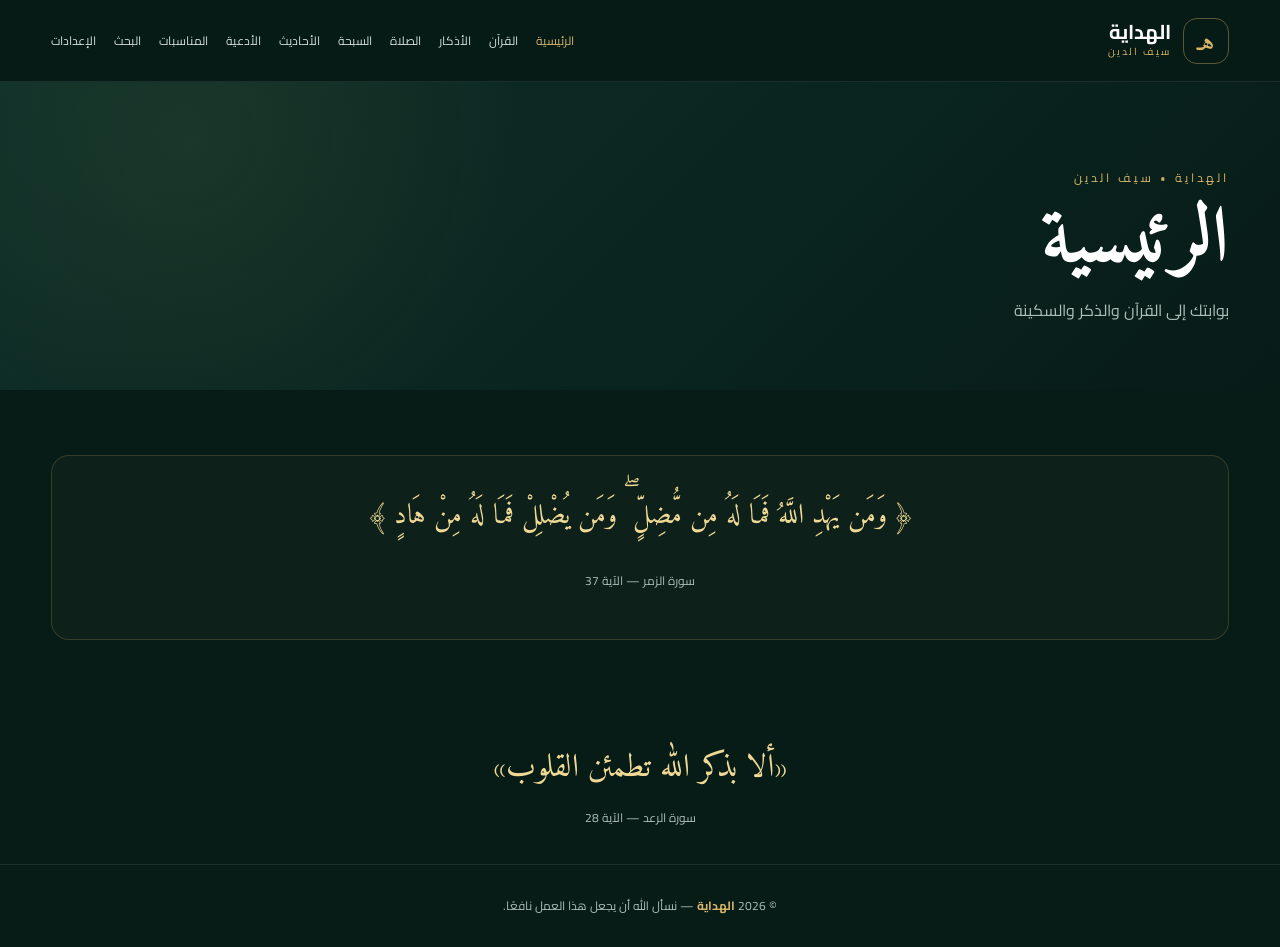
==== index.html @ 00442e6a "Add files via upload" ====
<!doctype html><html lang="ar" dir="rtl"><head><meta charset="utf-8"><meta name="viewport" content="width=device-width,initial-scale=1"><title>الرئيسية | الهداية</title><link rel="stylesheet" href="style.css"></head><body><header class="topbar"><div class="container nav"><a class="brand" href="index.html"><div class="brand-mark">هـ</div><div><h2>الهداية</h2><small>سيف الدين</small></div></a><nav><a href="index.html" class="active">الرئيسية</a><a href="quran.html" class="">القرآن</a><a href="adhkar.html" class="">الأذكار</a><a href="prayer.html" class="">الصلاة</a><a href="tasbeeh.html" class="">السبحة</a><a href="hadith.html" class="">الأحاديث</a><a href="duas.html" class="">الأدعية</a><a href="events.html" class="">المناسبات</a><a href="search.html" class="">البحث</a><a href="settings.html" class="">الإعدادات</a></nav><span class="menu">☰</span></div></header><section class="hero"><div class="container"><div class="eyebrow">الهداية • سيف الدين</div><h1>الرئيسية</h1><p>بوابتك إلى القرآن والذكر والسكينة</p></div></section><main class="section"><div class="container"><div class="verse">﴿ وَمَن يَهْدِ اللَّهُ فَمَا لَهُ مِن مُّضِلٍّ ۖ وَمَن يُضْلِلْ فَمَا لَهُ مِنْ هَادٍ ﴾<br><small>سورة الزمر — الآية 37</small></div></div></main><div class="quote">«ألا بذكر الله تطمئن القلوب»<small>سورة الرعد — الآية 28</small></div><footer>© 2026 <strong>الهداية</strong> — نسأل الله أن يجعل هذا العمل نافعًا.</footer><script>let c=0,e=document.getElementById("count");if(e){document.getElementById("tap").onclick=()=>{c++;e.textContent=c};document.getElementById("reset").onclick=()=>{c=0;e.textContent=0}}</script></body></html>
---- style.css ----
@import url("https://fonts.googleapis.com/css2?family=Amiri:wght@400;700&family=Cairo:wght@400;500;600;700;800&display=swap");
:root{--bg:#071b17;--card:#102f29;--gold:#d7b66a;--gold2:#f0d995;--cream:#f8f3e7;--muted:#aebfb8;--line:#ffffff16}
*{box-sizing:border-box;margin:0;padding:0}html{scroll-behavior:smooth}body{font-family:Cairo,Arial,sans-serif;background:var(--bg);color:var(--cream);line-height:1.8}
a{text-decoration:none;color:inherit}.container{width:min(1180px,92%);margin:auto}.topbar{height:82px;border-bottom:1px solid var(--line);background:#071b17ed;backdrop-filter:blur(16px);position:sticky;top:0;z-index:50}.nav{height:82px;display:flex;align-items:center;justify-content:space-between;gap:20px}.brand{display:flex;align-items:center;gap:12px}.brand-mark{width:46px;height:46px;border:1px solid #d7b66a66;border-radius:14px;display:grid;place-items:center;color:var(--gold);font-family:Amiri;font-size:28px}.brand h2{font-size:20px;color:#fff;line-height:1.1}.brand small{display:block;color:var(--gold);font-size:10px;letter-spacing:2px}nav{display:flex;gap:18px;color:#d5dfda;font-size:12px;flex-wrap:wrap}nav a:hover,nav a.active{color:var(--gold)}.menu{display:none;color:var(--gold)}
.hero{padding:85px 0 65px;background:radial-gradient(circle at 15% 20%,#d7b66a12,transparent 30%),linear-gradient(135deg,#0d3028,#071b17)}.eyebrow{color:var(--gold);letter-spacing:3px;font-size:12px;margin-bottom:12px}.hero h1{font:700 clamp(48px,7vw,78px) Amiri;color:#fff;line-height:1.05}.hero p{color:var(--muted);max-width:700px;margin-top:14px}.section{padding:65px 0}.head{text-align:center;margin-bottom:35px}.head h2{font:700 42px Amiri;color:#fff}.head p{color:var(--muted);font-size:13px}.grid{display:grid;grid-template-columns:repeat(3,1fr);gap:16px}.card,.panel{background:linear-gradient(145deg,var(--card),#0c2822);border:1px solid var(--line);border-radius:20px;padding:26px}.card{transition:.2s}.card:hover{transform:translateY(-4px);border-color:#d7b66a44}.card .icon{font-size:28px;color:var(--gold);margin-bottom:10px}.card h3{color:#fff;margin-bottom:6px}.card p{color:var(--muted);font-size:13px}.btn{display:inline-block;background:var(--gold);color:#14251f;padding:10px 19px;border-radius:9px;font-weight:800;margin-top:18px;border:0;cursor:pointer;font-family:Cairo}.verse{font:28px/2.2 Amiri;color:var(--gold2);text-align:center;padding:30px;border:1px solid #d7b66a33;border-radius:18px;background:#d7b66a08}.verse small{font:12px Cairo;color:var(--muted)}.prayers{display:grid;grid-template-columns:repeat(3,1fr);gap:10px}.prayer{text-align:center;padding:17px;background:#071b1766;border:1px solid var(--line);border-radius:12px}.prayer b{display:block;color:#fff;font-size:18px}.prayer span{color:var(--muted);font-size:11px}.counter{text-align:center;font-size:70px;color:var(--gold2);font-weight:800}.tasbeeh{text-align:center;max-width:500px;margin:auto}.tap{width:125px;height:125px;border-radius:50%;border:7px solid #d7b66a55;background:var(--gold);color:#10251e;font:700 18px Cairo;cursor:pointer}.quote{text-align:center;font:32px Amiri;color:var(--gold2);padding:35px}.quote small{display:block;font:12px Cairo;color:var(--muted);margin-top:10px}footer{border-top:1px solid var(--line);padding:30px;text-align:center;color:var(--muted);font-size:12px}footer strong{color:var(--gold)}.search{width:100%;padding:14px;border-radius:10px;border:1px solid var(--line);background:#071b1766;color:#fff;font-family:Cairo;margin-bottom:18px}.list{display:grid;gap:10px}.row{display:flex;justify-content:space-between;align-items:center;padding:16px;background:#071b1766;border:1px solid var(--line);border-radius:12px}.row span{color:var(--muted);font-size:12px}
@media(max-width:900px){nav{display:none}.menu{display:block}.grid{grid-template-columns:repeat(2,1fr)}}@media(max-width:550px){.grid{grid-template-columns:1fr}.prayers{grid-template-columns:repeat(2,1fr)}.hero{padding:65px 0}.section{padding:50px 0}}
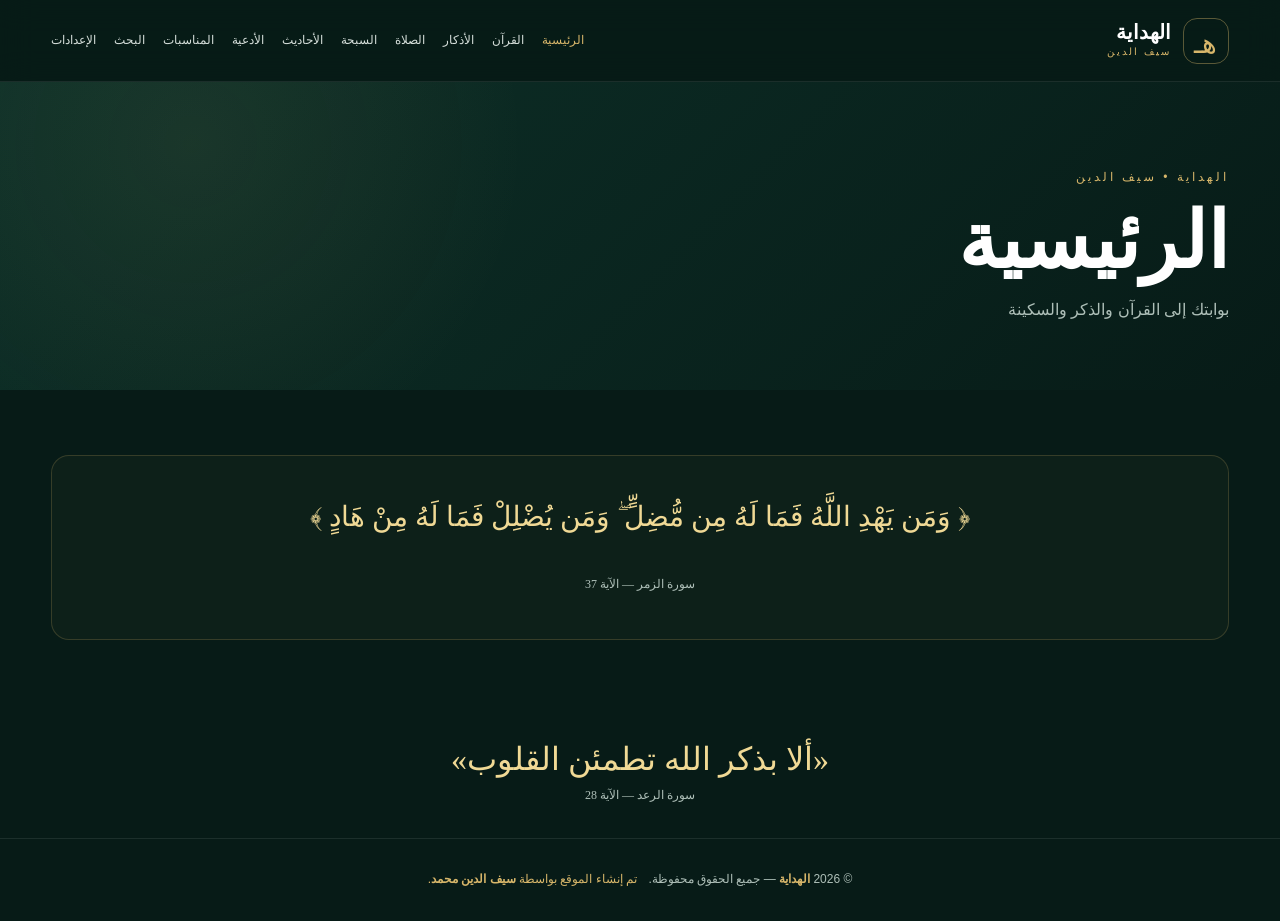
==== commit 4a9a47d8: "Add files via upload" ====
--- a/index.html
+++ b/index.html
@@ -1 +1 @@
-<!doctype html><html lang="ar" dir="rtl"><head><meta charset="utf-8"><meta name="viewport" content="width=device-width,initial-scale=1"><title>الرئيسية | الهداية</title><link rel="stylesheet" href="style.css"></head><body><header class="topbar"><div class="container nav"><a class="brand" href="index.html"><div class="brand-mark">هـ</div><div><h2>الهداية</h2><small>سيف الدين</small></div></a><nav><a href="index.html" class="active">الرئيسية</a><a href="quran.html" class="">القرآن</a><a href="adhkar.html" class="">الأذكار</a><a href="prayer.html" class="">الصلاة</a><a href="tasbeeh.html" class="">السبحة</a><a href="hadith.html" class="">الأحاديث</a><a href="duas.html" class="">الأدعية</a><a href="events.html" class="">المناسبات</a><a href="search.html" class="">البحث</a><a href="settings.html" class="">الإعدادات</a></nav><span class="menu">☰</span></div></header><section class="hero"><div class="container"><div class="eyebrow">الهداية • سيف الدين</div><h1>الرئيسية</h1><p>بوابتك إلى القرآن والذكر والسكينة</p></div></section><main class="section"><div class="container"><div class="verse">﴿ وَمَن يَهْدِ اللَّهُ فَمَا لَهُ مِن مُّضِلٍّ ۖ وَمَن يُضْلِلْ فَمَا لَهُ مِنْ هَادٍ ﴾<br><small>سورة الزمر — الآية 37</small></div></div></main><div class="quote">«ألا بذكر الله تطمئن القلوب»<small>سورة الرعد — الآية 28</small></div><footer>© 2026 <strong>الهداية</strong> — نسأل الله أن يجعل هذا العمل نافعًا.</footer><script>let c=0,e=document.getElementById("count");if(e){document.getElementById("tap").onclick=()=>{c++;e.textContent=c};document.getElementById("reset").onclick=()=>{c=0;e.textContent=0}}</script></body></html>+<!doctype html><html lang="ar" dir="rtl"><head><meta charset="utf-8"><meta http-equiv="Content-Security-Policy" content="default-src 'self'; script-src 'self' 'unsafe-inline'; style-src 'self' 'unsafe-inline' https://fonts.googleapis.com; font-src 'self' https://fonts.gstatic.com; img-src 'self' data:; media-src 'self' https://the-quran-project.github.io; connect-src 'self'; frame-src 'none'; object-src 'none'; base-uri 'self'; form-action 'self'; upgrade-insecure-requests"><meta name="viewport" content="width=device-width,initial-scale=1"><title>الرئيسية | الهداية</title><link rel="stylesheet" href="style.css"></head><body><header class="topbar"><div class="container nav"><a class="brand" href="index.html"><div class="brand-mark">هـ</div><div><h2>الهداية</h2><small>سيف الدين</small></div></a><nav><a href="index.html" class="active">الرئيسية</a><a href="quran.html" class="">القرآن</a><a href="adhkar.html" class="">الأذكار</a><a href="prayer.html" class="">الصلاة</a><a href="tasbeeh.html" class="">السبحة</a><a href="hadith.html" class="">الأحاديث</a><a href="duas.html" class="">الأدعية</a><a href="events.html" class="">المناسبات</a><a href="search.html" class="">البحث</a><a href="settings.html" class="">الإعدادات</a></nav><span class="menu">☰</span></div></header><section class="hero"><div class="container"><div class="eyebrow">الهداية • سيف الدين</div><h1>الرئيسية</h1><p>بوابتك إلى القرآن والذكر والسكينة</p></div></section><main class="section"><div class="container"><div class="verse">﴿ وَمَن يَهْدِ اللَّهُ فَمَا لَهُ مِن مُّضِلٍّ ۖ وَمَن يُضْلِلْ فَمَا لَهُ مِنْ هَادٍ ﴾<br><small>سورة الزمر — الآية 37</small></div></div></main><div class="quote">«ألا بذكر الله تطمئن القلوب»<small>سورة الرعد — الآية 28</small></div><footer>© 2026 <strong>الهداية</strong> — جميع الحقوق محفوظة. <span class="creator">تم إنشاء الموقع بواسطة <strong>سيف الدين محمد</strong>.</span></footer><script>let c=0,e=document.getElementById("count");if(e){document.getElementById("tap").onclick=()=>{c++;e.textContent=c};document.getElementById("reset").onclick=()=>{c=0;e.textContent=0}}</script></body></html>
--- a/style.css
+++ b/style.css
@@ -4,3 +4,5 @@
 a{text-decoration:none;color:inherit}.container{width:min(1180px,92%);margin:auto}.topbar{height:82px;border-bottom:1px solid var(--line);background:#071b17ed;backdrop-filter:blur(16px);position:sticky;top:0;z-index:50}.nav{height:82px;display:flex;align-items:center;justify-content:space-between;gap:20px}.brand{display:flex;align-items:center;gap:12px}.brand-mark{width:46px;height:46px;border:1px solid #d7b66a66;border-radius:14px;display:grid;place-items:center;color:var(--gold);font-family:Amiri;font-size:28px}.brand h2{font-size:20px;color:#fff;line-height:1.1}.brand small{display:block;color:var(--gold);font-size:10px;letter-spacing:2px}nav{display:flex;gap:18px;color:#d5dfda;font-size:12px;flex-wrap:wrap}nav a:hover,nav a.active{color:var(--gold)}.menu{display:none;color:var(--gold)}
 .hero{padding:85px 0 65px;background:radial-gradient(circle at 15% 20%,#d7b66a12,transparent 30%),linear-gradient(135deg,#0d3028,#071b17)}.eyebrow{color:var(--gold);letter-spacing:3px;font-size:12px;margin-bottom:12px}.hero h1{font:700 clamp(48px,7vw,78px) Amiri;color:#fff;line-height:1.05}.hero p{color:var(--muted);max-width:700px;margin-top:14px}.section{padding:65px 0}.head{text-align:center;margin-bottom:35px}.head h2{font:700 42px Amiri;color:#fff}.head p{color:var(--muted);font-size:13px}.grid{display:grid;grid-template-columns:repeat(3,1fr);gap:16px}.card,.panel{background:linear-gradient(145deg,var(--card),#0c2822);border:1px solid var(--line);border-radius:20px;padding:26px}.card{transition:.2s}.card:hover{transform:translateY(-4px);border-color:#d7b66a44}.card .icon{font-size:28px;color:var(--gold);margin-bottom:10px}.card h3{color:#fff;margin-bottom:6px}.card p{color:var(--muted);font-size:13px}.btn{display:inline-block;background:var(--gold);color:#14251f;padding:10px 19px;border-radius:9px;font-weight:800;margin-top:18px;border:0;cursor:pointer;font-family:Cairo}.verse{font:28px/2.2 Amiri;color:var(--gold2);text-align:center;padding:30px;border:1px solid #d7b66a33;border-radius:18px;background:#d7b66a08}.verse small{font:12px Cairo;color:var(--muted)}.prayers{display:grid;grid-template-columns:repeat(3,1fr);gap:10px}.prayer{text-align:center;padding:17px;background:#071b1766;border:1px solid var(--line);border-radius:12px}.prayer b{display:block;color:#fff;font-size:18px}.prayer span{color:var(--muted);font-size:11px}.counter{text-align:center;font-size:70px;color:var(--gold2);font-weight:800}.tasbeeh{text-align:center;max-width:500px;margin:auto}.tap{width:125px;height:125px;border-radius:50%;border:7px solid #d7b66a55;background:var(--gold);color:#10251e;font:700 18px Cairo;cursor:pointer}.quote{text-align:center;font:32px Amiri;color:var(--gold2);padding:35px}.quote small{display:block;font:12px Cairo;color:var(--muted);margin-top:10px}footer{border-top:1px solid var(--line);padding:30px;text-align:center;color:var(--muted);font-size:12px}footer strong{color:var(--gold)}.search{width:100%;padding:14px;border-radius:10px;border:1px solid var(--line);background:#071b1766;color:#fff;font-family:Cairo;margin-bottom:18px}.list{display:grid;gap:10px}.row{display:flex;justify-content:space-between;align-items:center;padding:16px;background:#071b1766;border:1px solid var(--line);border-radius:12px}.row span{color:var(--muted);font-size:12px}
 @media(max-width:900px){nav{display:none}.menu{display:block}.grid{grid-template-columns:repeat(2,1fr)}}@media(max-width:550px){.grid{grid-template-columns:1fr}.prayers{grid-template-columns:repeat(2,1fr)}.hero{padding:65px 0}.section{padding:50px 0}}
+
+.creator{display:inline-block;margin-inline-start:8px;color:var(--gold)}
